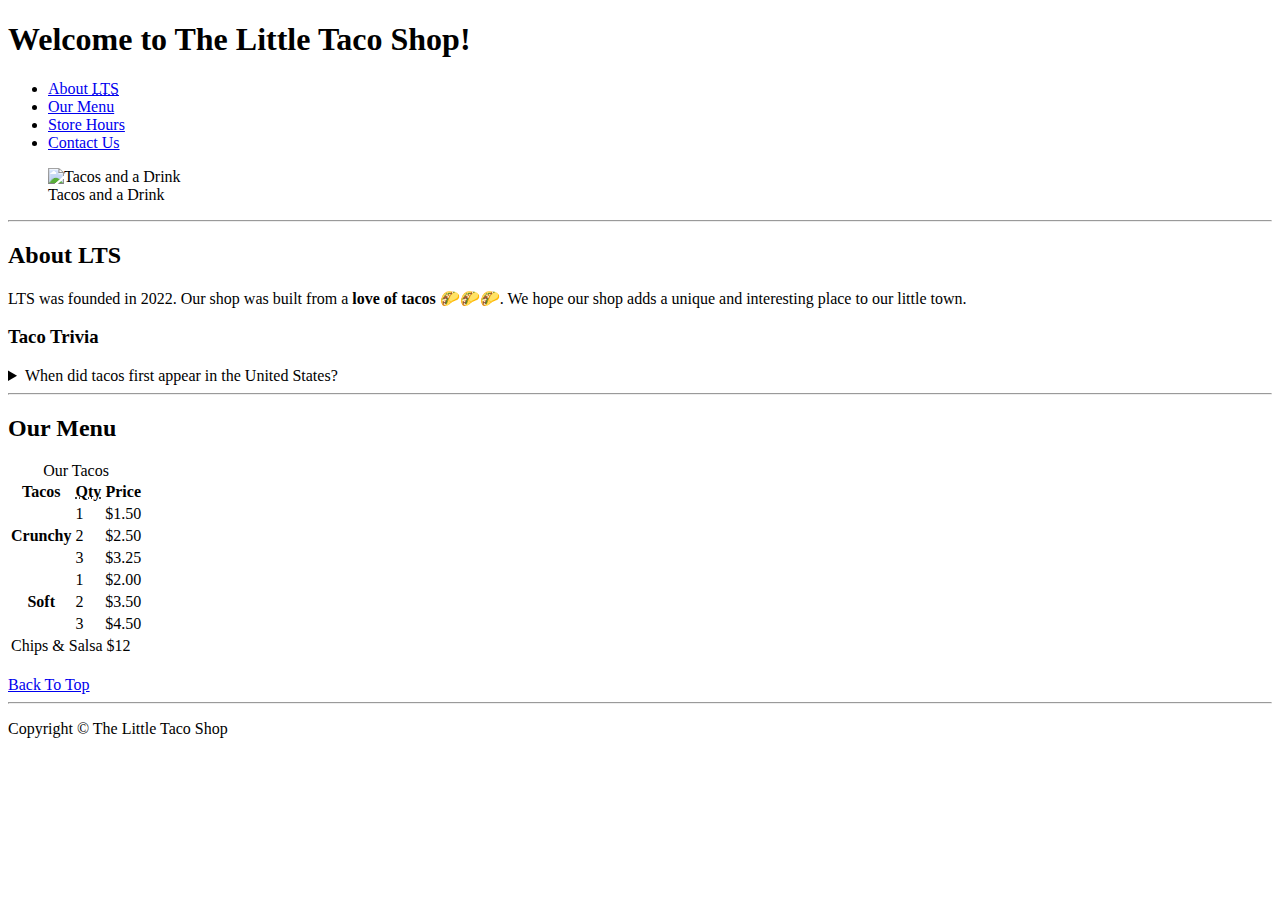
==== The Little Taco Shop/index.html @ 5f8fee4c "Initial commit" ====
<!DOCTYPE html>
<html lang="en">
<head>
  <meta charset="UTF-8" />
  <meta name="viewport" content="width=device-width,initial-scale=1" />
  <meta http-equiv="X-UA-Compatible" content="ie=edge">
  <meta name="author" content="Jandrie Klopper">
  <meta name="description" content="The official website for The Little Taco Shop" />
  <title>The Little Taco Shop</title>
  <link rel="stylesheet" href="/css/styles.css" />
  <link rel="icon" href="favicon.ico">
</head>
<body>
    <header>
  <h1>Welcome to The Little Taco Shop!</h1>
  <nav>
    <ul>
        <li><a href="#about">About <abbr title="The Little Taco Shop">LTS</abbr></a></li>
        <li><a href="#menu">Our Menu</a></li>
        <li><a href="/hours.html">Store Hours</a></li>
        <li><a href="/contact.html">Contact Us</a></li>
    </ul>
  </nav>
  <figure>
  <img src="/img/tacos_and_drink_400x267.png" alt="Tacos and a Drink" title="Tacos and a Drink" width="400" height="267"/>
  <figcaption>Tacos and a Drink</figcaption>
</figure>
</header>
  <hr />
  <main>
    <article id="about">
  <h2>About LTS</h2>
  <p>LTS was founded in 2022. Our shop was built from a <b>love of tacos</b> 🌮🌮🌮. We hope our shop adds a unique and interesting place to our little town.</p>
  <h3>Taco Trivia</h3>
  <details>
    <summary>When did tacos first appear in the United States?</summary>
    <p>Jeffrey M. Pilcher, taco historian and professor of history at the University of Minnesota, says that the earliest mention of tacos in the United States are in a newspaper from <time datetime="1905">1905</time>.
    (Source:
    <cite><a href="https://www.smithsonianmag.com/arts-culture/where-did-the-taco-come-from-81228162/">Smithsonian Magazine</a></cite>)</p>
  </details>
</article>
  <hr>
  <article id="menu">
  <h2>Our Menu</h2>
  <table>
    <caption>Our Tacos</caption>
    <thead>
    <tr>
        <th>Tacos</th> 
        <th scope="col"><abbr title="Quantity">Qty</abbr></th>
        <th scope="col">Price</th>
    </tr>
  </thead>
  <tbody>
    <tr>
      <th scope="row" rowspan="3">Crunchy</th>
      <td>1</td>
      <td>$1.50</td>
    </tr>
    <tr>
      <td>2</td>
      <td>$2.50</td>
    </tr>
    <tr>
      <td>3</td>
      <td>$3.25</td>
    </tr>
    <tr>
      <th scope="row" rowspan="3">Soft</th>
      <td>1</td>
      <td>$2.00</td>
    </tr>
    <tr>
      <td>2</td>
      <td>$3.50</td>
    </tr>
    <tr>
      <td>3</td>
      <td>$4.50</td>
    </tr>
  </tbody>
  <tfoot>
    <tr>
      <td colspan="3">Chips &amp; Salsa $12</td>
    </tr>
  </tfoot>
  </table>
  <br>
  <a href="#top">Back To Top</a>
</article> 
  
</main>
<hr>
  <footer>
    <p>Copyright &copy; The Little Taco Shop</p>
  </footer>
</body>
</html>
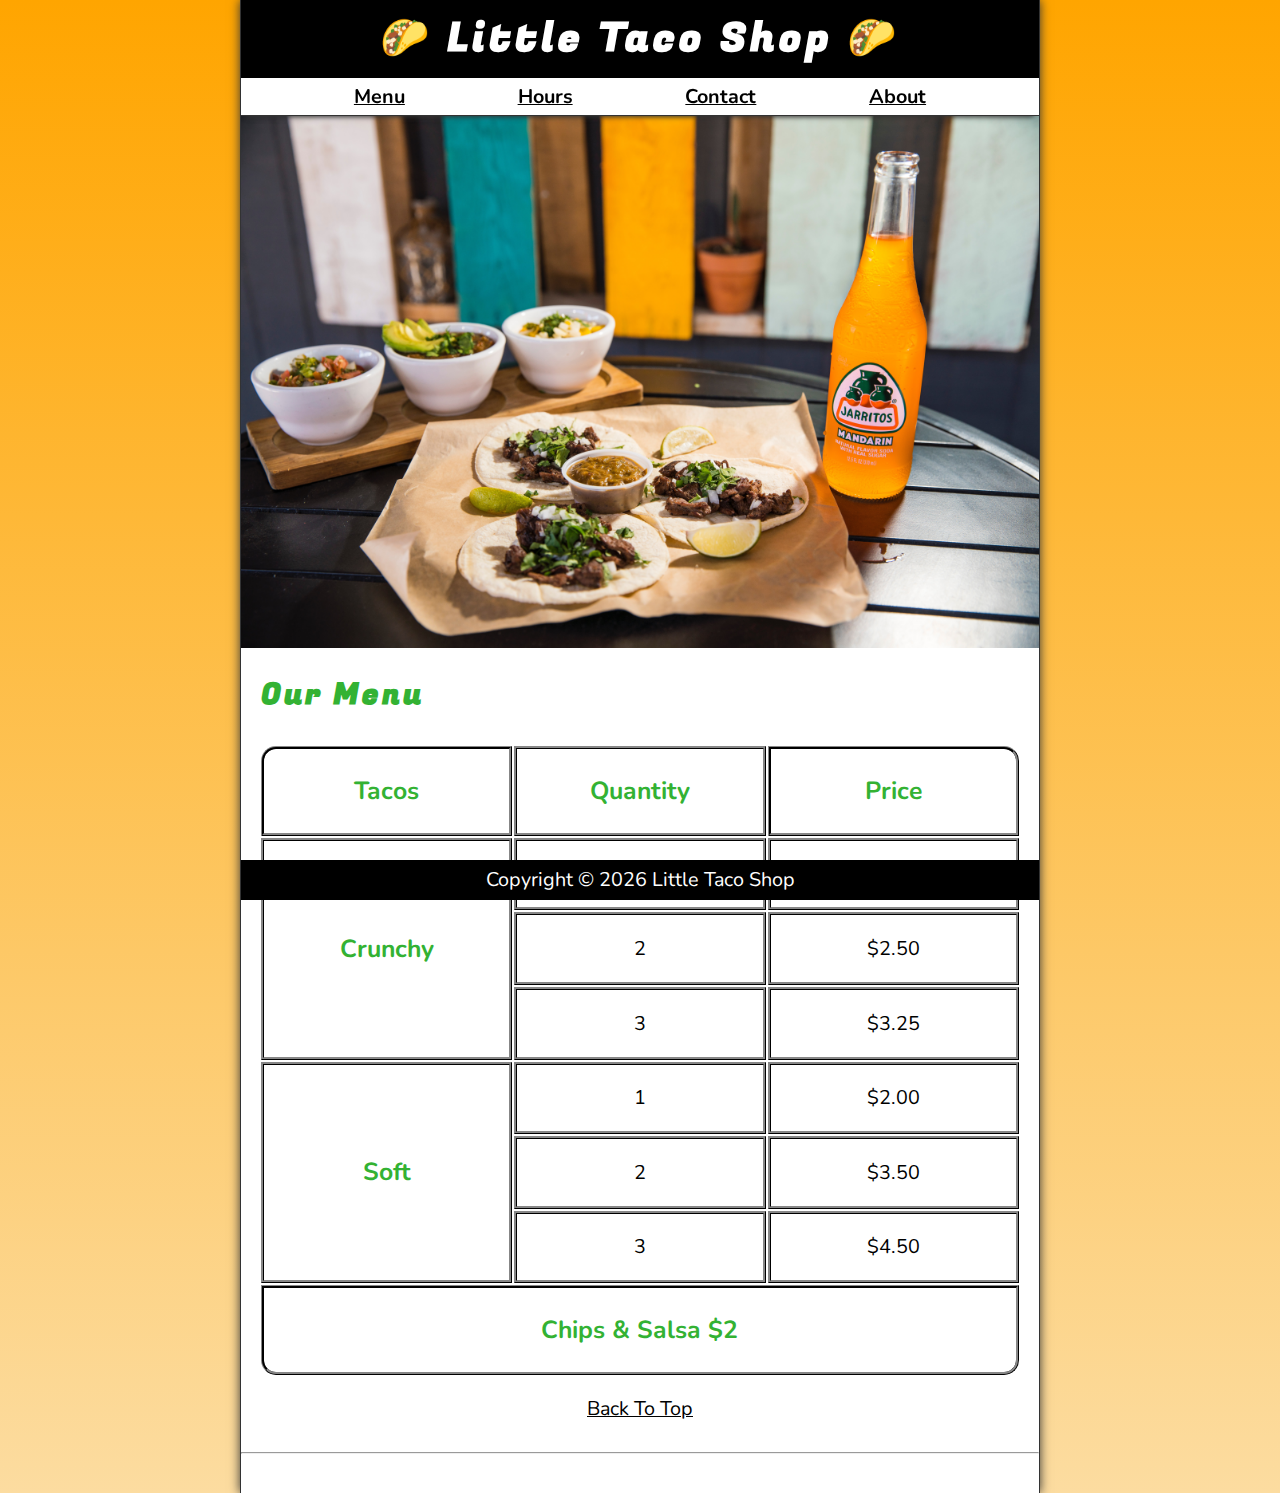
==== commit 6c215365: "Added styling" ====
--- a/The Little Taco Shop/index.html
+++ b/The Little Taco Shop/index.html
@@ -1,98 +1,115 @@
 <!DOCTYPE html>
 <html lang="en">
+
 <head>
-  <meta charset="UTF-8" />
-  <meta name="viewport" content="width=device-width,initial-scale=1" />
-  <meta http-equiv="X-UA-Compatible" content="ie=edge">
-  <meta name="author" content="Jandrie Klopper">
-  <meta name="description" content="The official website for The Little Taco Shop" />
-  <title>The Little Taco Shop</title>
-  <link rel="stylesheet" href="/css/styles.css" />
-  <link rel="icon" href="favicon.ico">
+    <meta charset="UTF-8">
+    <meta name="viewport" content="width=device-width, initial-scale=1.0">
+    <meta name="author" content="Jandrie Klopper">
+    <meta name="description" content="The official website for The Little Taco Shop">
+    <title>The Little Taco Shop</title>
+    <link rel="icon" href="favicon.ico" type="image/x-icon">
+    <link rel="stylesheet" href="css/styles.css">
+    <script src="js/index.js" defer></script>
 </head>
+
 <body>
-    <header>
-  <h1>Welcome to The Little Taco Shop!</h1>
-  <nav>
-    <ul>
-        <li><a href="#about">About <abbr title="The Little Taco Shop">LTS</abbr></a></li>
-        <li><a href="#menu">Our Menu</a></li>
-        <li><a href="/hours.html">Store Hours</a></li>
-        <li><a href="/contact.html">Contact Us</a></li>
-    </ul>
-  </nav>
-  <figure>
-  <img src="/img/tacos_and_drink_400x267.png" alt="Tacos and a Drink" title="Tacos and a Drink" width="400" height="267"/>
-  <figcaption>Tacos and a Drink</figcaption>
-</figure>
-</header>
-  <hr />
-  <main>
-    <article id="about">
-  <h2>About LTS</h2>
-  <p>LTS was founded in 2022. Our shop was built from a <b>love of tacos</b> 🌮🌮🌮. We hope our shop adds a unique and interesting place to our little town.</p>
-  <h3>Taco Trivia</h3>
-  <details>
-    <summary>When did tacos first appear in the United States?</summary>
-    <p>Jeffrey M. Pilcher, taco historian and professor of history at the University of Minnesota, says that the earliest mention of tacos in the United States are in a newspaper from <time datetime="1905">1905</time>.
-    (Source:
-    <cite><a href="https://www.smithsonianmag.com/arts-culture/where-did-the-taco-come-from-81228162/">Smithsonian Magazine</a></cite>)</p>
-  </details>
-</article>
-  <hr>
-  <article id="menu">
-  <h2>Our Menu</h2>
-  <table>
-    <caption>Our Tacos</caption>
-    <thead>
-    <tr>
-        <th>Tacos</th> 
-        <th scope="col"><abbr title="Quantity">Qty</abbr></th>
-        <th scope="col">Price</th>
-    </tr>
-  </thead>
-  <tbody>
-    <tr>
-      <th scope="row" rowspan="3">Crunchy</th>
-      <td>1</td>
-      <td>$1.50</td>
-    </tr>
-    <tr>
-      <td>2</td>
-      <td>$2.50</td>
-    </tr>
-    <tr>
-      <td>3</td>
-      <td>$3.25</td>
-    </tr>
-    <tr>
-      <th scope="row" rowspan="3">Soft</th>
-      <td>1</td>
-      <td>$2.00</td>
-    </tr>
-    <tr>
-      <td>2</td>
-      <td>$3.50</td>
-    </tr>
-    <tr>
-      <td>3</td>
-      <td>$4.50</td>
-    </tr>
-  </tbody>
-  <tfoot>
-    <tr>
-      <td colspan="3">Chips &amp; Salsa $12</td>
-    </tr>
-  </tfoot>
-  </table>
-  <br>
-  <a href="#top">Back To Top</a>
-</article> 
-  
-</main>
-<hr>
-  <footer>
-    <p>Copyright &copy; The Little Taco Shop</p>
-  </footer>
+    <header class="header">
+        <h1 class="header__h1">Little Taco Shop</h1>
+        <nav class="header__nav">
+            <ul class="header__ul">
+                <li>
+                    <a href="#menu">Menu</a>
+                </li>
+                <li>
+                    <a href="hours.html">Hours</a>
+                </li>
+                <li>
+                    <a href="contact.html">Contact</a>
+                </li>
+                <li>
+                    <a href="about.html">About</a>
+                </li>
+            </ul>
+        </nav>
+    </header>
+
+    <section class="hero">
+        <h2 class="hero__h2">Bienvenidos!</h2>
+        <figure>
+            <img src="img/tacos_and_drink_1000x667.png" alt="Tacos and a Drink" title="We love tacos!" width="1000"
+                height="667">
+            <figcaption class="offscreen">
+                Tacos and a Drink
+            </figcaption>
+        </figure>
+    </section>
+
+    <main class="main">
+
+        <article id="menu" class="main__article menu">
+            <h2 class="menu__h2">Our Menu</h2>
+            <table class="menu__container">
+                <caption class="offscreen">Our Tacos</caption>
+                <thead>
+                    <tr>
+                        <th class="menu__header" scope="col">Tacos</th>
+                        <th class="menu__header" scope="col">Quantity</th>
+                        <th class="menu__header" scope="col">Price</th>
+                    </tr>
+                </thead>
+                <tbody>
+                    <tr>
+                        <th class="menu__item menu__cr" scope="row" rowspan="3">
+                            Crunchy
+                        </th>
+                        <td class="menu__item">1</td>
+                        <td class="menu__item">$1.50</td>
+                    </tr>
+                    <tr>
+                        <td class="menu__item">2</td>
+                        <td class="menu__item">$2.50</td>
+                    </tr>
+                    <tr>
+                        <td class="menu__item">3</td>
+                        <td class="menu__item">$3.25</td>
+                    </tr>
+                    <tr>
+                        <th class="menu__item menu__sf" scope="row" rowspan="3">
+                            Soft
+                        </th>
+                        <td class="menu__item">1</td>
+                        <td class="menu__item">$2.00</td>
+                    </tr>
+                    <tr>
+                        <td class="menu__item">2</td>
+                        <td class="menu__item">$3.50</td>
+                    </tr>
+                    <tr>
+                        <td class="menu__item">3</td>
+                        <td class="menu__item">$4.50</td>
+                    </tr>
+                </tbody>
+                <tfoot>
+                    <tr>
+                        <td class="menu__item menu__cs" colspan="3">
+                            Chips &amp; Salsa $2
+                        </td>
+                    </tr>
+                </tfoot>
+            </table>
+
+            <p class="center">
+                <a href="#">Back To Top</a>
+            </p>
+        </article>
+    </main>
+    <hr>
+    <footer class="footer">
+        <p>
+            <span class="nowrap">Copyright &copy; <time id="year"></time></span>
+            <span class="nowrap">Little Taco Shop</span>
+        </p>
+    </footer>
 </body>
+
 </html>--- a/The Little Taco Shop/css/styles.css
+++ b/The Little Taco Shop/css/styles.css
@@ -0,0 +1,372 @@
+@import url('https://fonts.googleapis.com/css2?family=Fugaz+One&family=Nunito&display=swap');
+
+/* || RESET */
+*,
+*::after,
+*::before {
+    margin: 0;
+    padding: 0;
+    box-sizing: border-box;
+}
+
+img {
+    display: block;
+    max-width: 100%;
+    height: auto;
+}
+
+input,
+button,
+textarea {
+    font: inherit;
+}
+
+/* || VARIABLES */
+
+:root {
+    /* FONTS */
+    --FF: "Nunito", sans-serif;
+    --FF-HEADINGS: "Fugaz One", cursive;
+    --FS: clamp(1rem, 2.2vh, 1.5rem);
+
+    /* COLORS */
+    --BGCOLOR-FADE: rgb(252, 220, 160);
+    --BGCOLOR: orange;
+    --BGIMAGE: linear-gradient(to bottom, var(--BGCOLOR), var(--BGCOLOR-FADE));
+    --BODY-BGCOLOR: #FFF;
+    --BORDER-COLOR: #333;
+    --BUTTON-COLOR: #FFF;
+    --FONT-COLOR: #000;
+    --HEADER-BGCOLOR: #000;
+    --HEADER-COLOR: #FFF;
+    --HERO-BGCOLOR: rgba(51, 178, 51, 0.75);
+    --HERO-COLOR: #FFF;
+    --HIGHLIGHT-COLOR: rgb(51, 178, 51);
+    --LINK-ACTIVE: orange;
+    --LINK-COLOR: #000;
+    --LINK-HOVER: hsla(0, 0%, 0%, 0.6);
+    --NAV-BGCOLOR: #FFF;
+
+    /* BORDERS */
+    --BORDERS: 1px solid var(--BORDER-COLOR);
+    --BORDER-RADIUS: 15px;
+
+    /* STANDARD PADDING */
+    --PADDING-TB: 0.25em;
+    --PADDING-SIDE: 2.5%;
+
+    /* STANDARD MARGIN */
+    --MARGIN: clamp(1em, 2.5vh, 1.5em) 0;
+}
+
+@media (prefers-color-scheme: dark) {
+    :root {
+        --BGCOLOR-FADE: gray;
+        --BGCOLOR: #000;
+        --BODY-BGCOLOR: #333;
+        --BORDER-COLOR: whitesmoke;
+        --BUTTON-COLOR: #000;
+        --FONT-COLOR: whitesmoke;
+        --HEADER-COLOR: whitesmoke;
+        --HERO-COLOR: #333;
+        --HIGHLIGHT-COLOR: whitesmoke;
+        --LINK-ACTIVE: rgb(252, 200, 103);
+        --LINK-COLOR: whitesmoke;
+        --LINK-HOVER: orange;
+        --NAV-BGCOLOR: rgb(20, 20, 20);
+    }
+}
+
+/* || UTILITY CLASSES */
+.offscreen {
+    position: absolute;
+    left: -10000px;
+}
+
+.nowrap {
+    white-space: nowrap;
+}
+
+.center {
+    text-align: center;
+}
+
+/* || GENERAL STYLES */
+
+html {
+    scroll-behavior: smooth;
+    font-size: var(--FS);
+    font-family: var(--FF);
+    background-color: var(--BGCOLOR);
+    background-image: var(--BGIMAGE);
+}
+
+body {
+    background-color: var(--BODY-BGCOLOR);
+    color: var(--FONT-COLOR);
+    min-height: 100vh;
+    max-width: 800px;
+    margin: 0 auto;
+    border-left: var(--BORDERS);
+    border-right: var(--BORDERS);
+    box-shadow: 0 0 10px var(--BORDER-COLOR);
+}
+
+h1,
+h2,
+h3 {
+    font-family: var(--FF-HEADINGS);
+    letter-spacing: 0.1em;
+}
+
+h2,
+h3 {
+    margin-bottom: 1em;
+    color: var(--HIGHLIGHT-COLOR);
+}
+
+p {
+    line-height: 1.5;
+}
+
+a:any-link {
+    color: var(--LINK-COLOR);
+}
+
+a:hover,
+a:focus-visible {
+    color: var(--LINK-HOVER);
+}
+
+a:active {
+    color: var(--LINK-ACTIVE);
+}
+
+/* || HEADER */
+
+.header {
+    position: sticky;
+    top: 0;
+    z-index: 1;
+}
+
+.header__h1 {
+    text-align: center;
+    background-color: var(--HEADER-BGCOLOR);
+    color: var(--HEADER-COLOR);
+    padding: var(--PADDING-TB) var(--PADDING-SIDE);
+}
+
+.header__nav {
+    background-color: var(--NAV-BGCOLOR);
+    border-bottom: var(--BORDERS);
+    font-weight: bold;
+    box-shadow: 0 6px 5px -5px var(--BORDER-COLOR);
+}
+
+.header__ul {
+    padding: var(--PADDING-TB) var(--PADDING-SIDE);
+    list-style-type: none;
+    display: flex;
+    justify-content: space-evenly;
+    gap: 1rem;
+}
+
+/* || HERO */
+
+.hero {
+    position: relative;
+}
+
+.hero__h2 {
+    background-color: var(--HERO-BGCOLOR);
+    color: var(--HERO-COLOR);
+    padding: 0.25em 0.5em;
+    text-shadow: 2px 2px 5px var(--BORDER-COLOR);
+    position: absolute;
+    top: -100px;
+    left: 20px;
+    animation: showWelcome 0.5s ease-in-out 1s forwards;
+}
+
+@keyframes showWelcome {
+    0% {
+        top: -20px;
+        transform: skew(0deg, -5deg) scaleY(0);
+    }
+
+    80% {
+        top: 30px;
+        transform: skew(10deg, -5deg) scaleY(1.2);
+    }
+
+    100% {
+        top: 20px;
+        transform: skew(-10deg, -5deg) scaleY(1);
+    }
+}
+
+/* || FOOTER */
+
+.footer {
+    position: sticky;
+    bottom: 0;
+    background-color: var(--HEADER-BGCOLOR);
+    color: var(--HEADER-COLOR);
+    padding: var(--PADDING-TB) var(--PADDING-SIDE);
+    text-align: center;
+}
+
+/* || MAIN */
+
+.main {
+    padding: var(--PADDING-TB) var(--PADDING-SIDE);
+}
+
+.main__article {
+    scroll-margin-top: 6.5rem;
+    margin: var(--MARGIN);
+}
+
+.main__article:first-child {
+    margin-top: 1em;
+}
+
+.main__article:last-child {
+    min-height: calc(100vh - 20rem);
+}
+
+/* || ABOUT */
+
+.about__trivia {
+    margin: var(--MARGIN);
+}
+
+.about__trivia-answer {
+    margin-top: 1em;
+}
+
+/* || CONTACT */
+
+.contact__h2 {
+    margin: 0;
+}
+
+.contact__fieldset {
+    border: none;
+}
+
+.contact__p {
+    margin: 1em 0;
+}
+
+.contact__label {
+    display: block;
+    font-weight: bold;
+}
+
+.contact__input,
+.contact__textarea {
+    padding: 0.5em;
+    border-radius: var(--BORDER-RADIUS);
+    border-width: 2px;
+    width: 100%;
+}
+
+.contact__button {
+    padding: 0.5em;
+    border-radius: var(--BORDER-RADIUS);
+    background-color: var(--HIGHLIGHT-COLOR);
+    color: var(--BUTTON-COLOR);
+    font-weight: bold;
+}
+
+/* || MENU */
+
+thead,
+tbody,
+tfoot,
+tr {
+    display: contents;
+}
+
+.menu__container {
+    display: grid;
+    grid-template-columns: repeat(3, 1fr);
+    grid-template-areas:
+        "hd1 hd2 hd3"
+        "cr cr1 cr1p"
+        "cr cr2 cr2p"
+        "cr cr3 cr3p"
+        "sf sf1 sf1p"
+        "sf sf2 sf2p"
+        "sf sf3 sf3p"
+        "cs cs cs";
+    gap: 0.1em;
+    margin-bottom: 1em;
+}
+
+.menu__cr {
+    grid-area: cr;
+}
+
+.menu__sf {
+    grid-area: sf;
+}
+
+.menu__cs {
+    grid-area: cs;
+}
+
+.menu__cr,
+.menu__sf,
+.menu__cs,
+.menu__header {
+    color: var(--HIGHLIGHT-COLOR);
+    font-weight: bold;
+    height: 100%;
+    display: grid;
+    place-content: center;
+}
+
+.menu__header,
+.menu__item {
+    width: 100%;
+    padding: 1em;
+    border: medium ridge var(--BORDER-COLOR);
+}
+
+.menu__item {
+    display: grid;
+    place-content: center;
+}
+
+thead th:first-child {
+    border-top-left-radius: var(--BORDER-RADIUS);
+}
+
+thead th:last-child {
+    border-top-right-radius: var(--BORDER-RADIUS);
+}
+
+tfoot td {
+    border-bottom-left-radius: var(--BORDER-RADIUS);
+    border-bottom-right-radius: var(--BORDER-RADIUS);
+}
+
+@media screen and (min-width: 576px) {
+    .header__h1::before {
+        content: '🌮 '
+    }
+
+    .header__h1::after {
+        content: ' 🌮'
+    }
+
+    .menu__header,
+    .menu__cr,
+    .menu__sf,
+    .menu__cs {
+        font-size: 125%;
+    }
+}